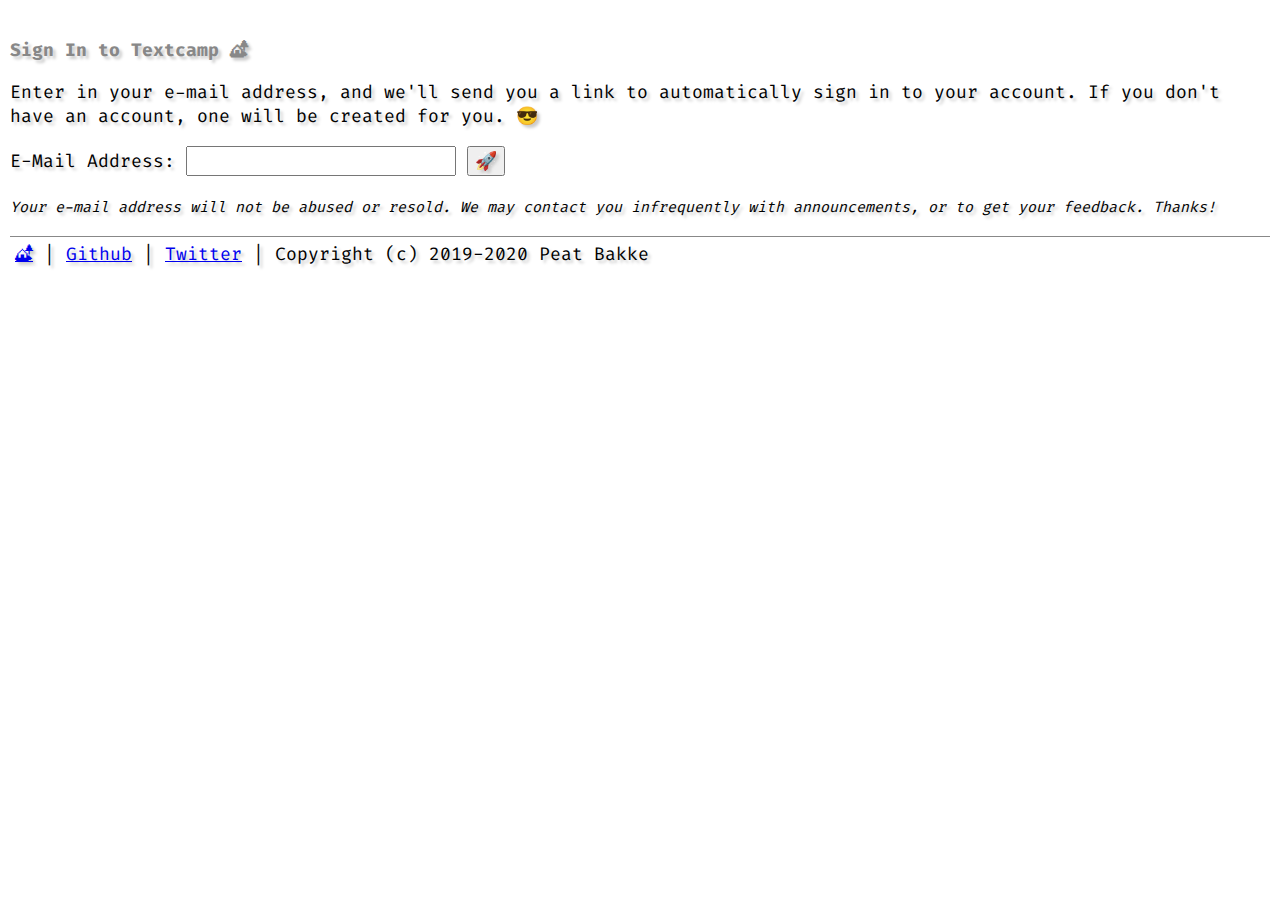
==== site/index.html @ 31f5655b "Starting to plumb through some of the authentication basics. Doesn't actually do authentication, and" ====
<!DOCTYPE html>
<html lang="en">

<head>
    <meta charset="utf-8">
    <link rel="icon" href="/favicon.png">
    <link rel="stylesheet" href="tc.css">

    <title>textcamp!</title>
</head>

<body>
    <header>
    </header>

    <div id="signin-interface">
        <h3>Sign In to Textcamp 🏕</h3>
        <p>
            Enter in your e-mail address, and we'll send you a link to automatically
            sign in to your account. If you don't have an account, one will be created
            for you. 😎
        </p>
        <form method="post" action="/start-auth">
            <label for="email">E-Mail Address:</label>
            <input type="email" name="email" id="email" required>
            <input type="submit" value="🚀">
        </form>
        <p>
            <em>
                Your e-mail address will not be abused or resold. We may contact you
                infrequently with announcements, or to get your feedback. Thanks!
            </em>
        </p>
    </div>

    <div id="game-interface">
        <div class="grid-container">
            <div id="time-content" class="time"></div>
            <div id="health-content" class="health"></div>
            <div id="population-content" class="population"></div>
            <div class="space">
                <div id="space-content"></div>
                <ul id="temporary-messages" class="temporary"></ul>
            </div>
            <div id="input" class="input">
                <input type="text" onkeydown="enterKey(this)" autofocus></input>
            </div>
        </div>

        <div id="inventory">
            <h3>Inventory</h3>
            <div id="inventory-content" class="content"></div>
        </div>

        <div id="error">
            <h3>Error</h3>
            <div id="error-content" class="content"></div>
        </div>

        <div id="guide">
            <h3>Commands</h3>
            <ul>
                <li><code>look [thing/name]</code> look at something</li>
                <li><code>go [direction]</code> to move</li>
                <li><code>take [thing]</code> to pick something up</li>
                <li><code>drop [thing]</code> to put something down</li>
                <li><code>fight [name]</code> to fight!</li>
                <li><code>refresh</code> repopulates the screen</li>
            </ul>
        </div>
    </div>

    <script src="tc.js"></script>
    <script>
        if (sessionToken()) {
            showGameInterface();
            startGame();
        } else {
            showSigninInterface();
        }
    </script>


    <footer>
        <a href="https://text.camp/">🏕</a> |
        <a href="https://github.com/textcamp/">Github</a> |
        <a href="https://twitter.com/textdotcamp/">Twitter</a> | Copyright (c) 2019-2020 Peat Bakke
    </footer>
</body>

</html>
---- site/tc.css ----
@import url('https://fonts.googleapis.com/css2?family=Fira+Code&display=swap');
* {
    font-size: large;
    font-family: 'Fira Code', monospace;
    text-shadow: 3px 3px 3px #ccc;
}

body {
    margin: 10px;
}

header,
footer {
    padding: 5px;
}

footer {
    border-top: 1px solid #888;
}

code {
    background-color: #ddd;
    padding: 2px;
}

#signin-interface, #game-interface {
    display: none;
}

#signin-interface em {
    font-size: smaller;
}

.grid-container {
    display: grid;
    grid-template-columns: 1fr 1fr 1fr 1fr;
    grid-template-rows: 1em auto auto;
    grid-template-areas: "time time time health" "spc  spc  spc  population" "input input input population";
    gap: 20px;
}

.time {
    grid-area: time;
}

.health {
    grid-area: health;
}

.space {
    grid-area: spc;
    padding: 10px;
}

.population {
    grid-area: population;
}

.population ul {
    margin: 0;
    padding: 0;
    list-style: none;
}

.temporary {
    list-style: none;
    margin: 0;
    padding: 0;
    margin-top: 1em;
}

.input {
    grid-area: input;
    padding: 10px;
}

.input>input {
    width: 100%;
}

#space-content {
    white-space: pre-wrap;
}

.action {
    color: #080;
    cursor: pointer;
}

.fade {
    opacity: 0;
    transition: opacity 3s ease-out;
}

h3 {
    color: #888;
}

@media (prefers-color-scheme: dark) {
    * {
        color: #bbb;
        background-color: #1b1b18;
        text-shadow: 3px 3px 3px #000;
    }
}
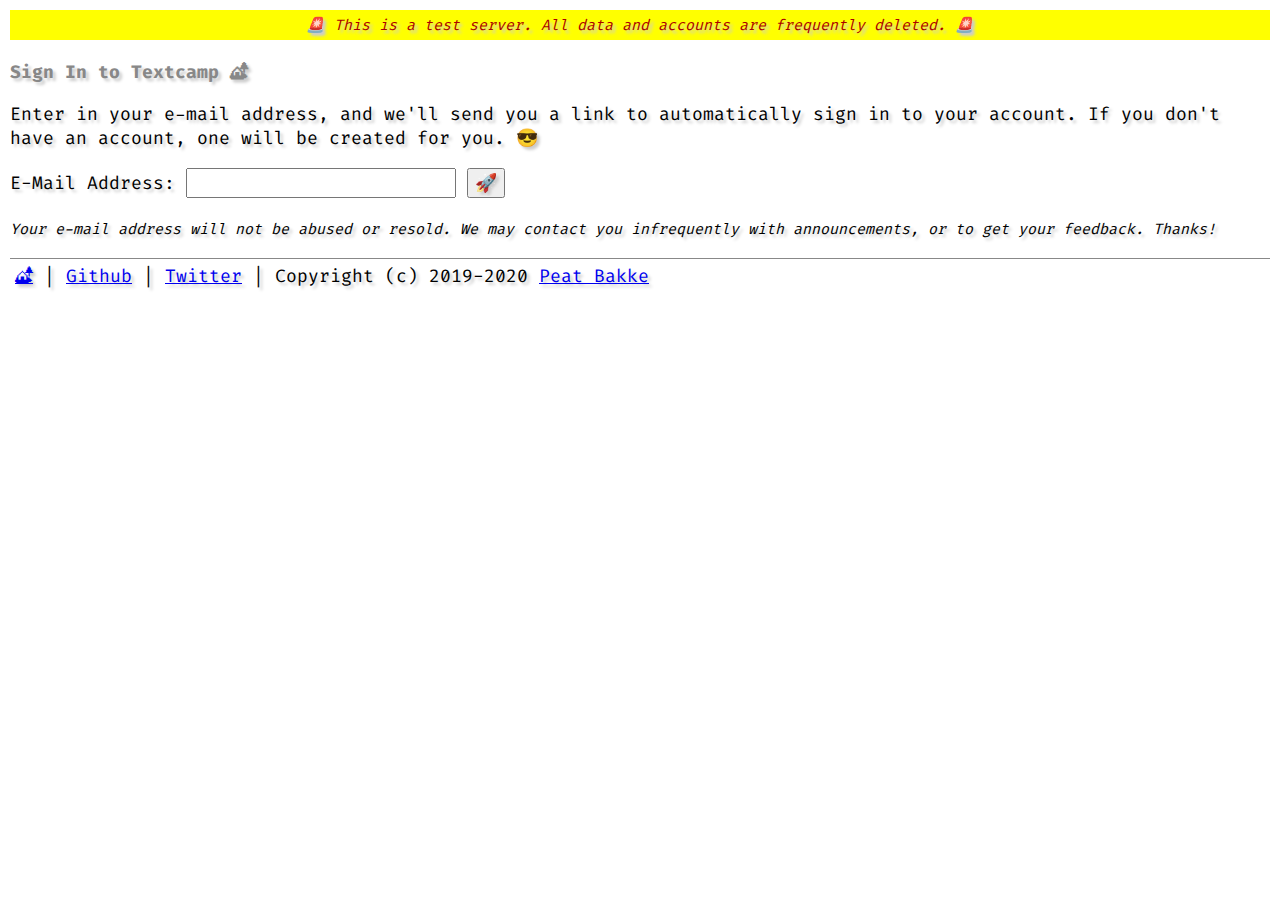
==== commit 79d20bb2: "Auth works! 🎉" ====
--- a/site/index.html
+++ b/site/index.html
@@ -11,6 +11,7 @@
 
 <body>
     <header>
+        🚨 This is a test server. All data and accounts are frequently deleted. 🚨
     </header>
 
     <div id="signin-interface">
@@ -72,9 +73,8 @@
 
     <script src="tc.js"></script>
     <script>
-        if (sessionToken()) {
+        if (checkSession()) {
             showGameInterface();
-            startGame();
         } else {
             showSigninInterface();
         }
@@ -84,7 +84,8 @@
     <footer>
         <a href="https://text.camp/">🏕</a> |
         <a href="https://github.com/textcamp/">Github</a> |
-        <a href="https://twitter.com/textdotcamp/">Twitter</a> | Copyright (c) 2019-2020 Peat Bakke
+        <a href="https://twitter.com/textdotcamp/">Twitter</a> | Copyright (c) 2019-2020 <a
+            href="mailto:peat@text.camp">Peat Bakke</a>
     </footer>
 </body>
 
--- a/site/tc.css
+++ b/site/tc.css
@@ -12,6 +12,15 @@
 header,
 footer {
     padding: 5px;
+}
+
+header {
+    color: #a00;
+    font-size: smaller;
+    font-style: italic;
+    margin-bottom: 20px;
+    text-align: center;
+    background-color: yellow;
 }
 
 footer {
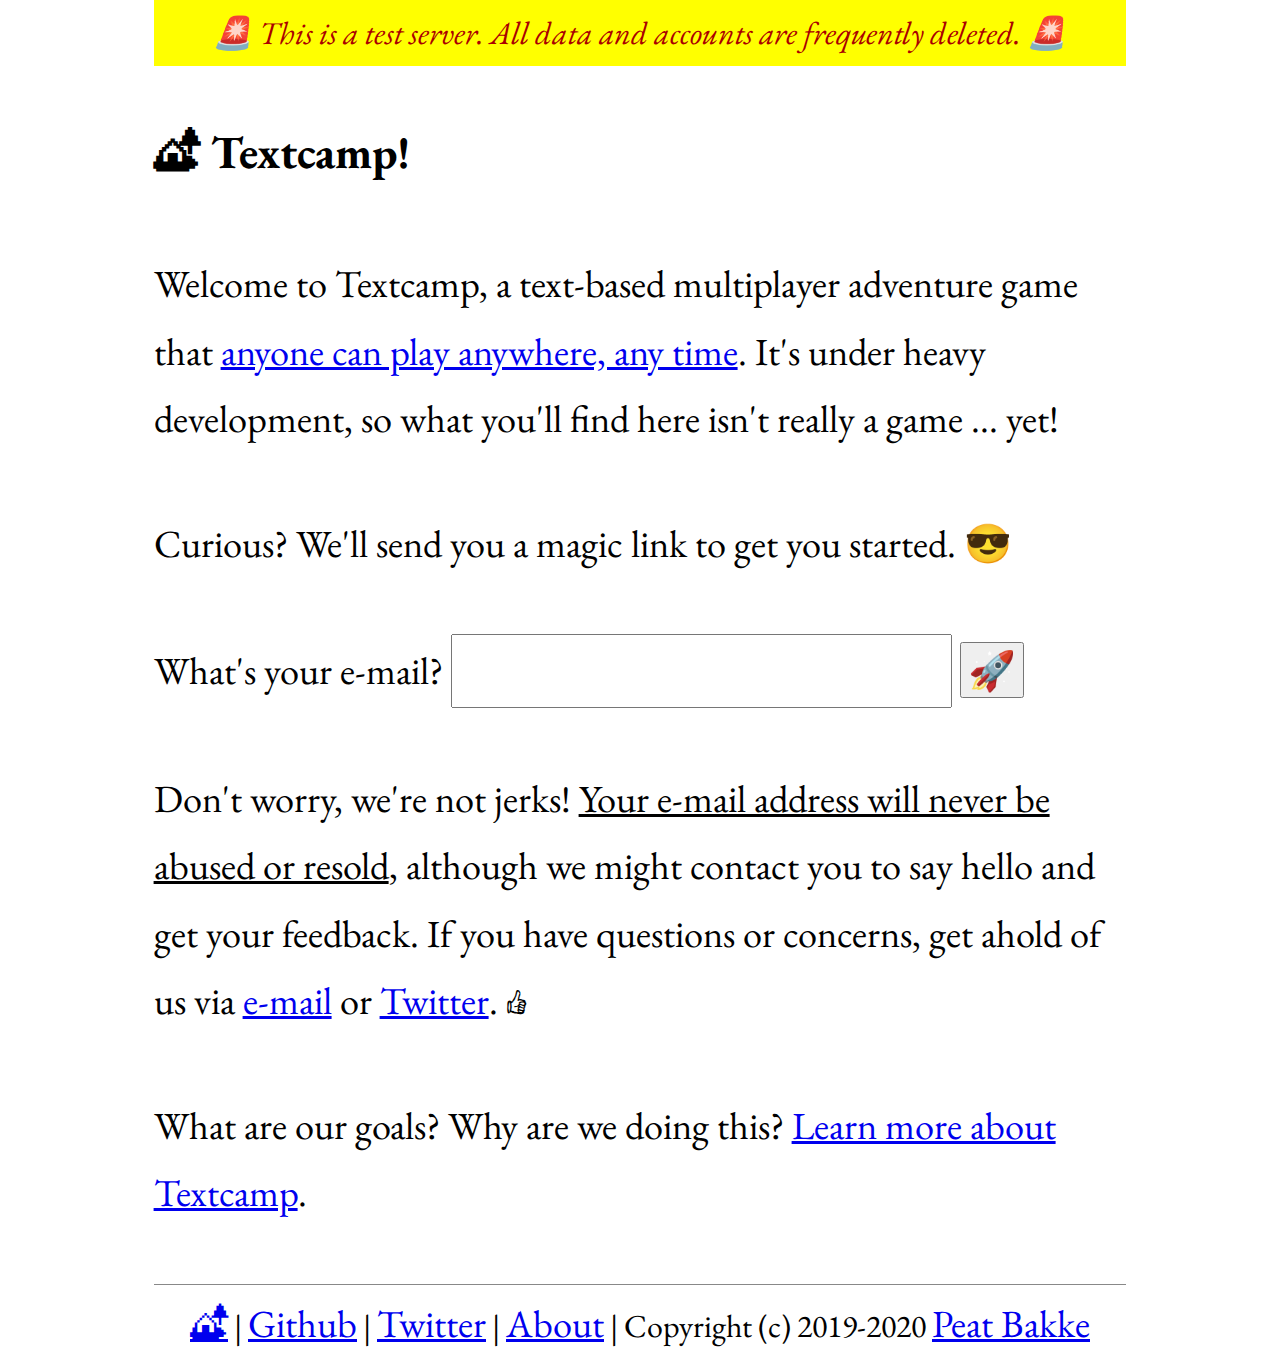
==== commit 99dfec61: "Adding 'About' page, switching fonts, working on clarifying the introduction and mission messages" ====
--- a/site/index.html
+++ b/site/index.html
@@ -15,22 +15,28 @@
     </header>
 
     <div id="signin-interface">
-        <h3>Sign In to Textcamp 🏕</h3>
+        <h3>🏕 Textcamp!</h3>
         <p>
-            Enter in your e-mail address, and we'll send you a link to automatically
-            sign in to your account. If you don't have an account, one will be created
-            for you. 😎
+            Welcome to Textcamp, a text-based multiplayer adventure game that
+            <a href="/about.html">anyone can play anywhere, any time</a>. It's under
+            heavy development, so what you'll find here isn't really a game ... yet!
+        </p>
+        <p>
+            Curious? We'll send you a magic link to get you started. 😎
         </p>
         <form method="post" action="/start-auth">
-            <label for="email">E-Mail Address:</label>
+            <label for="email">What's your e-mail?</label>
             <input type="email" name="email" id="email" required>
             <input type="submit" value="🚀">
         </form>
         <p>
-            <em>
-                Your e-mail address will not be abused or resold. We may contact you
-                infrequently with announcements, or to get your feedback. Thanks!
-            </em>
+            Don't worry, we're not jerks! <u>Your e-mail address will never be abused or resold</u>,
+            although we might contact you to say hello and get your feedback. If you have
+            questions or concerns, get ahold of us via <a href="mailto:play@text.camp">e-mail</a>
+            or <a href="https://twitter.com/textdotcamp">Twitter</a>. 👍
+        </p>
+        <p>
+            What are our goals? Why are we doing this? <a href="/about.html">Learn more about Textcamp</a>.
         </p>
     </div>
 
@@ -82,10 +88,11 @@
 
 
     <footer>
-        <a href="https://text.camp/">🏕</a> |
+        <a href="/">🏕</a> |
         <a href="https://github.com/textcamp/">Github</a> |
-        <a href="https://twitter.com/textdotcamp/">Twitter</a> | Copyright (c) 2019-2020 <a
-            href="mailto:peat@text.camp">Peat Bakke</a>
+        <a href="https://twitter.com/textdotcamp/">Twitter</a> |
+        <a href="/about.html">About</a> |
+        Copyright (c) 2019-2020 <a href="mailto:peat@text.camp">Peat Bakke</a>
     </footer>
 </body>
 
--- a/site/tc.css
+++ b/site/tc.css
@@ -1,25 +1,35 @@
-@import url('https://fonts.googleapis.com/css2?family=Fira+Code&display=swap');
+@import url('https://fonts.googleapis.com/css2?family=EB+Garamond&display=swap');
+
 * {
-    font-size: large;
-    font-family: 'Fira Code', monospace;
-    text-shadow: 3px 3px 3px #ccc;
+    font-size: 3vw;
+    font-family: 'EB Garamond', Garamond, 'Times New Roman', Times, serif;
+    line-height: 1.75em;
+}
+
+h3 {
+    font-size: larger;
+}
+
+p {
+    margin: 1.5em 0;
+    text-indent: 0em;
 }
 
 body {
-    margin: 10px;
+    margin: 0 4em;
 }
 
 header,
 footer {
     padding: 5px;
+    text-align: center;
+    font-size: smaller;
 }
 
 header {
     color: #a00;
-    font-size: smaller;
     font-style: italic;
     margin-bottom: 20px;
-    text-align: center;
     background-color: yellow;
 }
 
@@ -34,10 +44,6 @@
 
 #signin-interface, #game-interface {
     display: none;
-}
-
-#signin-interface em {
-    font-size: smaller;
 }
 
 .grid-container {
@@ -101,14 +107,9 @@
     transition: opacity 3s ease-out;
 }
 
-h3 {
-    color: #888;
-}
-
 @media (prefers-color-scheme: dark) {
     * {
         color: #bbb;
         background-color: #1b1b18;
-        text-shadow: 3px 3px 3px #000;
     }
 }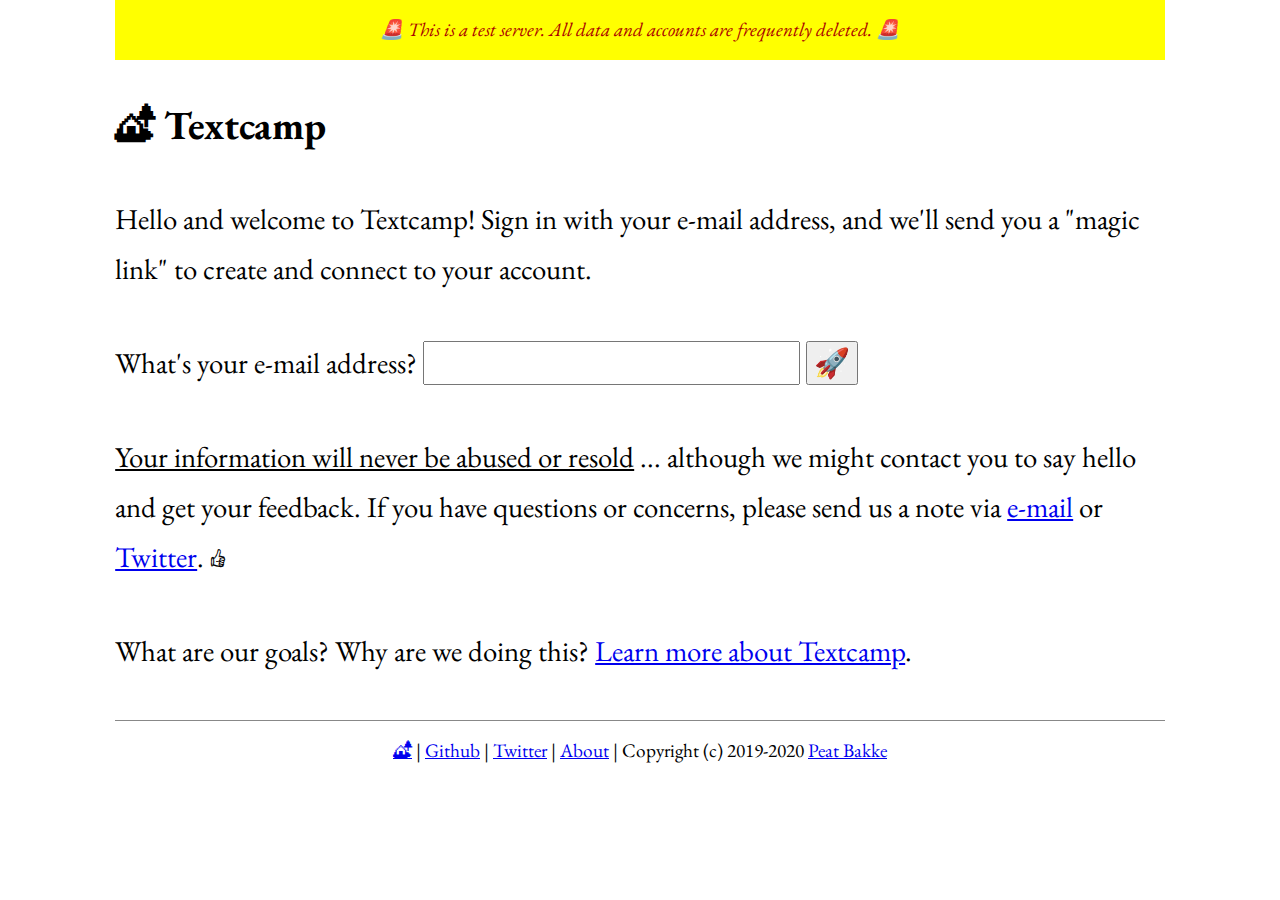
==== commit 4d02c9ba: "Adjusting messages, adding new header to prompt folks to check their email for the magic link" ====
--- a/site/index.html
+++ b/site/index.html
@@ -15,28 +15,23 @@
     </header>
 
     <div id="signin-interface">
-        <h3>🏕 Textcamp!</h3>
+        <div id="check-email">Excellent! Your magic link is on the way! 💌</div>
+
+        <h3>🏕 Textcamp</h3>
         <p>
-            Welcome to Textcamp, a text-based multiplayer adventure game that
-            <a href="/about.html">anyone can play anywhere, any time</a>. It's under
-            heavy development, so what you'll find here isn't really a game ... yet!
-        </p>
-        <p>
-            Curious? We'll send you a magic link to get you started. 😎
+            Hello and welcome to Textcamp! Sign in with your e-mail address, and we'll send you a "magic link" to create and connect to your account.
         </p>
         <form method="post" action="/start-auth">
-            <label for="email">What's your e-mail?</label>
+            <label for="email">What's your e-mail address?</label>
             <input type="email" name="email" id="email" required>
             <input type="submit" value="🚀">
         </form>
         <p>
-            Don't worry, we're not jerks! <u>Your e-mail address will never be abused or resold</u>,
-            although we might contact you to say hello and get your feedback. If you have
-            questions or concerns, get ahold of us via <a href="mailto:play@text.camp">e-mail</a>
-            or <a href="https://twitter.com/textdotcamp">Twitter</a>. 👍
+            <u>Your information will never be abused or resold</u> ... although we might contact you to say hello and get your feedback. If you have questions or concerns, please send us a note via <a href="mailto:play@text.camp">e-mail</a> or <a href="https://twitter.com/textdotcamp">Twitter</a>.
+            👍
         </p>
         <p>
-            What are our goals? Why are we doing this? <a href="/about.html">Learn more about Textcamp</a>.
+            What are our goals? Why are we doing this? <a href="https://text.camp/">Learn more about Textcamp</a>.
         </p>
     </div>
 
@@ -91,8 +86,7 @@
         <a href="/">🏕</a> |
         <a href="https://github.com/textcamp/">Github</a> |
         <a href="https://twitter.com/textdotcamp/">Twitter</a> |
-        <a href="/about.html">About</a> |
-        Copyright (c) 2019-2020 <a href="mailto:peat@text.camp">Peat Bakke</a>
+        <a href="https://text.camp/">About</a> | Copyright (c) 2019-2020 <a href="mailto:peat@text.camp">Peat Bakke</a>
     </footer>
 </body>
 
--- a/site/tc.css
+++ b/site/tc.css
@@ -1,13 +1,23 @@
 @import url('https://fonts.googleapis.com/css2?family=EB+Garamond&display=swap');
+* {
+    font-family: 'EB Garamond', Garamond, 'Times New Roman', Times, serif;
+}
 
-* {
-    font-size: 3vw;
-    font-family: 'EB Garamond', Garamond, 'Times New Roman', Times, serif;
+body {
+    margin: 0 4em;
+    font-size: 1.8rem;
     line-height: 1.75em;
 }
 
+#check-email {
+    display: none;
+    color: #080;
+    font-weight: bold;
+    text-align: center;
+}
+
 h3 {
-    font-size: larger;
+    font-size: 2.5rem;
 }
 
 p {
@@ -15,15 +25,11 @@
     text-indent: 0em;
 }
 
-body {
-    margin: 0 4em;
-}
-
 header,
 footer {
     padding: 5px;
     text-align: center;
-    font-size: smaller;
+    font-size: 1.2rem;
 }
 
 header {
@@ -42,7 +48,8 @@
     padding: 2px;
 }
 
-#signin-interface, #game-interface {
+#signin-interface,
+#game-interface {
     display: none;
 }
 
@@ -89,6 +96,10 @@
     padding: 10px;
 }
 
+input {
+    font-size: 1em;
+}
+
 .input>input {
     width: 100%;
 }
